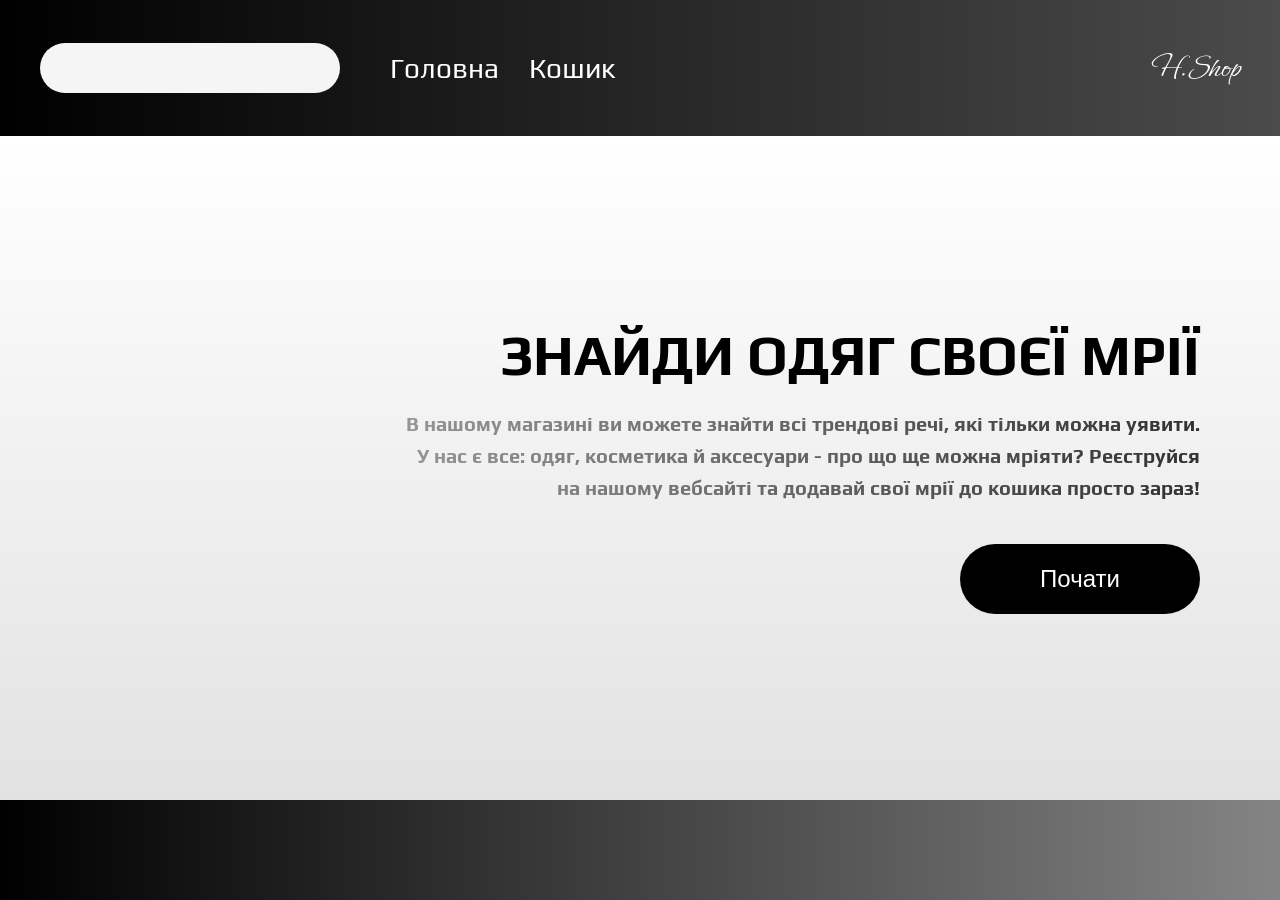
==== index.html @ c97826d8 "page 1(unfinished)" ====
<!DOCTYPE html>
<html lang="en">
<head>
    <meta charset="UTF-8">
    <meta name="viewport" content="width=device-width, initial-scale=1.0">
    <title>H.Shop</title>
    <link rel="stylesheet" href="style.css">
</head>
<body>

    <header>
        <div class="search"></div>
        <div class="links">
            <a href="" class="main-link">Головна</a>
            <a href="" class="bin">Кошик</a>
        </div>
        <h1 class="name">H.Shop</h1>
    </header>



    <main>
        <div class="content-wrapper">
            <h2 class="clothes_main">ЗНАЙДИ ОДЯГ СВОЄЇ МРІЇ</h2>
            <p class="text_main">
                В нашому магазині ви можете знайти всі трендові речі, які тільки можна уявити. У нас є все: одяг, косметика й аксесуари - про що ще можна мріяти? Реєструйся на нашому вебсайті та додавай свої мрії до кошика просто зараз!
            </p>
            <div class="start">Почати</div>
        </div>
    </main>





    <footer>
    
    </footer>

    <script src="script.js"></script>  
</body>
</html>
---- style.css ----
@import url('https://fonts.googleapis.com/css2?family=Cantarell:ital,wght@0,400;0,700;1,400;1,700&family=Play:wght@400;700&display=swap');
@import url('https://fonts.googleapis.com/css2?family=Cantarell:ital,wght@0,400;0,700;1,400;1,700&family=Ephesis&family=Play:wght@400;700&family=Tangerine:wght@400;700&display=swap');



* {
    box-sizing: border-box;
}

body {
    margin: 0;
    padding: 0;
    font-family: 'Istok Web', sans-serif;
    background-color: #FFFFFF;
    display: flex;
    flex-direction: column;
    min-height: 100vh;
}


header {
    display: flex;
    justify-content: space-between;
    align-items: center;
    padding: 0 40px;
    height: 136px;
    background: linear-gradient(90deg, #000000 0%, #4B4B4B 100%);
    width: 100%;
}

.search {
    width: 300px;
    height: 50px;
    background: #F5F5F5;
    border-radius: 60px;
}

.links {
   display: flex;
    gap: 30px;
    margin-right: auto; 
    margin-left: 50px;
}

.main-link, .bin {
    font-weight: 400;
    font-size: 28px;
    color: #FFFFFF;
    text-decoration: none;
}

.main-link:hover, .bin:hover {
    text-decoration: underline;
}

.name {
      font-family: "Ephesis", cursive;
  font-weight: 400;
  font-style: normal;
  size: 60px;
    color: #FFFFFF;
    
}


main {
    flex: 1;
    background: linear-gradient(180deg, #FFFFFF 0%, #E2E2E2 100%);
    display: flex;
    justify-content: flex-end; 
    align-items: center;
    padding: 60px 80px;
}

.content-wrapper {
    max-width: 800px;
    display: flex;
    flex-direction: column;
    align-items: flex-end; 
    text-align: right;
}

.clothes_main {
    font-weight: 700;
    font-size: 56px;
    line-height: 65px;
    color: #000000;
    margin: 0 0 20px 0;
}

.text_main {
    font-weight: 700;
    font-size: 20px;
    line-height: 32px;
    background: linear-gradient(90deg, #979696 0%, #323232 100%);
    -webkit-background-clip: text;
    -webkit-text-fill-color: transparent;
    background-clip: text;
    margin: 0 0 40px 0;
}

.start {
    display: flex;
    justify-content: center;
    align-items: center;
    width: 240px;
    height: 70px;
    background: #000000;
    border-radius: 100px;
    color: #FFFFFF;
    font-size: 24px;
    cursor: pointer;
    transition: background 0.3s ease;
}

.start:hover {
    background: #333333;
}


footer {
    display: flex;
    justify-content: center;
    align-items: center;
    height: 100px;
    background: linear-gradient(90deg, #000000 0%, #848484 100%);
    color: #FFFFFF;
    font-size: 18px;
    width: 100%;
}




a, p, h2 {
     font-family: "Play", sans-serif;
  font-weight: 400;
  font-style: normal;
}
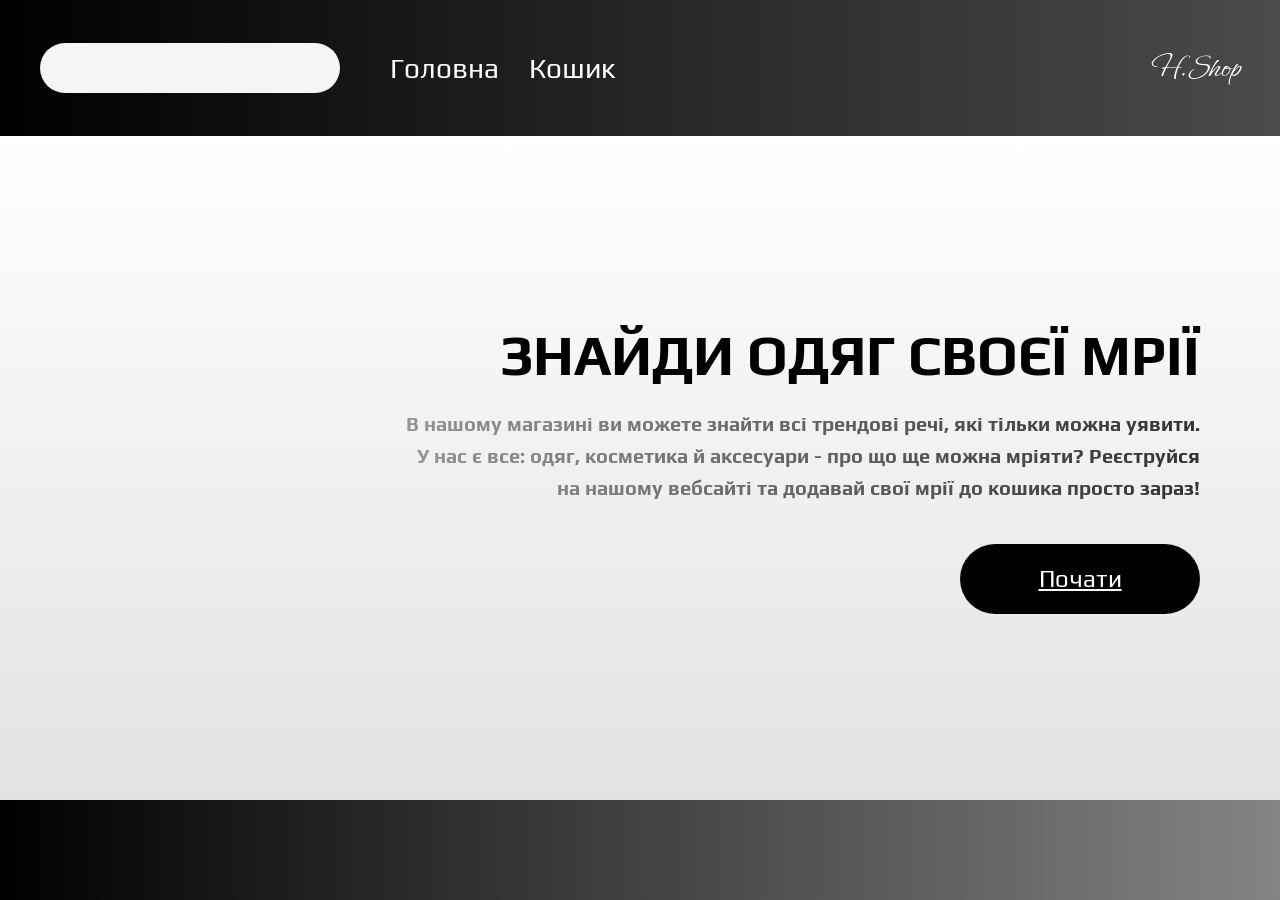
==== commit 4064b4bc: "update" ====
--- a/index.html
+++ b/index.html
@@ -25,7 +25,7 @@
             <p class="text_main">
                 В нашому магазині ви можете знайти всі трендові речі, які тільки можна уявити. У нас є все: одяг, косметика й аксесуари - про що ще можна мріяти? Реєструйся на нашому вебсайті та додавай свої мрії до кошика просто зараз!
             </p>
-            <div class="start">Почати</div>
+            <a href="catalog.html" class="start">Почати</a>
         </div>
     </main>
 
--- a/style.css
+++ b/style.css
@@ -137,4 +137,164 @@
      font-family: "Play", sans-serif;
   font-weight: 400;
   font-style: normal;
-}+}
+
+
+
+
+
+
+
+
+
+
+
+
+
+
+
+
+
+
+
+
+
+
+
+
+
+
+
+
+
+
+
+
+
+
+
+
+
+.catalog-header {
+    height: 104px;
+}
+
+.shop-logo {
+         font-family: "Ephesis", cursive;
+  font-weight: 400;
+  font-style: normal;
+  size: 60px;
+    color: #FFFFFF;
+}
+
+.catalog-main {
+    flex: 1;
+    background: linear-gradient(180deg, #FFFFFF 0%, #E2E2E2 100%);
+    padding: 30px 50px;
+    display: flex;
+    flex-direction: column;
+    align-items: center;
+}
+
+.catalog-links {
+    display: flex;
+    gap: 60px;
+    margin-bottom: 20px;
+}
+
+.catalog-link {
+    font-family: 'Istok Web', sans-serif;
+    font-size: 36px;
+    color: #323232;
+    text-decoration: none;
+}
+
+.catalog-link:hover {
+    text-decoration: underline;
+}
+
+.shop-banner {
+    width: 100%;
+    max-width: 1100px;
+    height: 120px;
+    object-fit: cover;
+    border-radius: 20px;
+    margin-bottom: 30px;
+}
+
+
+.products-grid {
+    display: grid;
+    grid-template-columns: repeat(auto-fill, minmax(220px, 1fr));
+    gap: 20px;
+    width: 100%;
+    max-width: 1100px;
+}
+
+.card {
+    background: #FFFFFF;
+    border: 1px solid #9F9F9F;
+    border-radius: 20px;
+    padding: 15px;
+    display: flex;
+    flex-direction: column;
+    align-items: center;
+    text-align: center;
+}
+
+.card-img-top {
+    width: 100%;
+    height: 180px;
+    object-fit: cover;
+    border-radius: 15px;
+    background-color: #f0f0f0;
+}
+
+.card-body {
+    margin-top: 10px;
+    width: 100%;
+}
+
+.card-title {
+    font-size: 18px;
+    margin: 5px 0;
+}
+
+.add-cart {
+    background: #000000;
+    color: #FFFFFF;
+    border: none;
+    padding: 8px 16px;
+    border-radius: 20px;
+    cursor: pointer;
+    margin-top: 10px;
+    transition: background 0.3s;
+}
+
+.add-cart:hover {
+    background: #444444;
+}
+
+
+
+
+
+
+
+
+
+
+
+
+
+
+
+
+
+
+
+
+
+
+
+
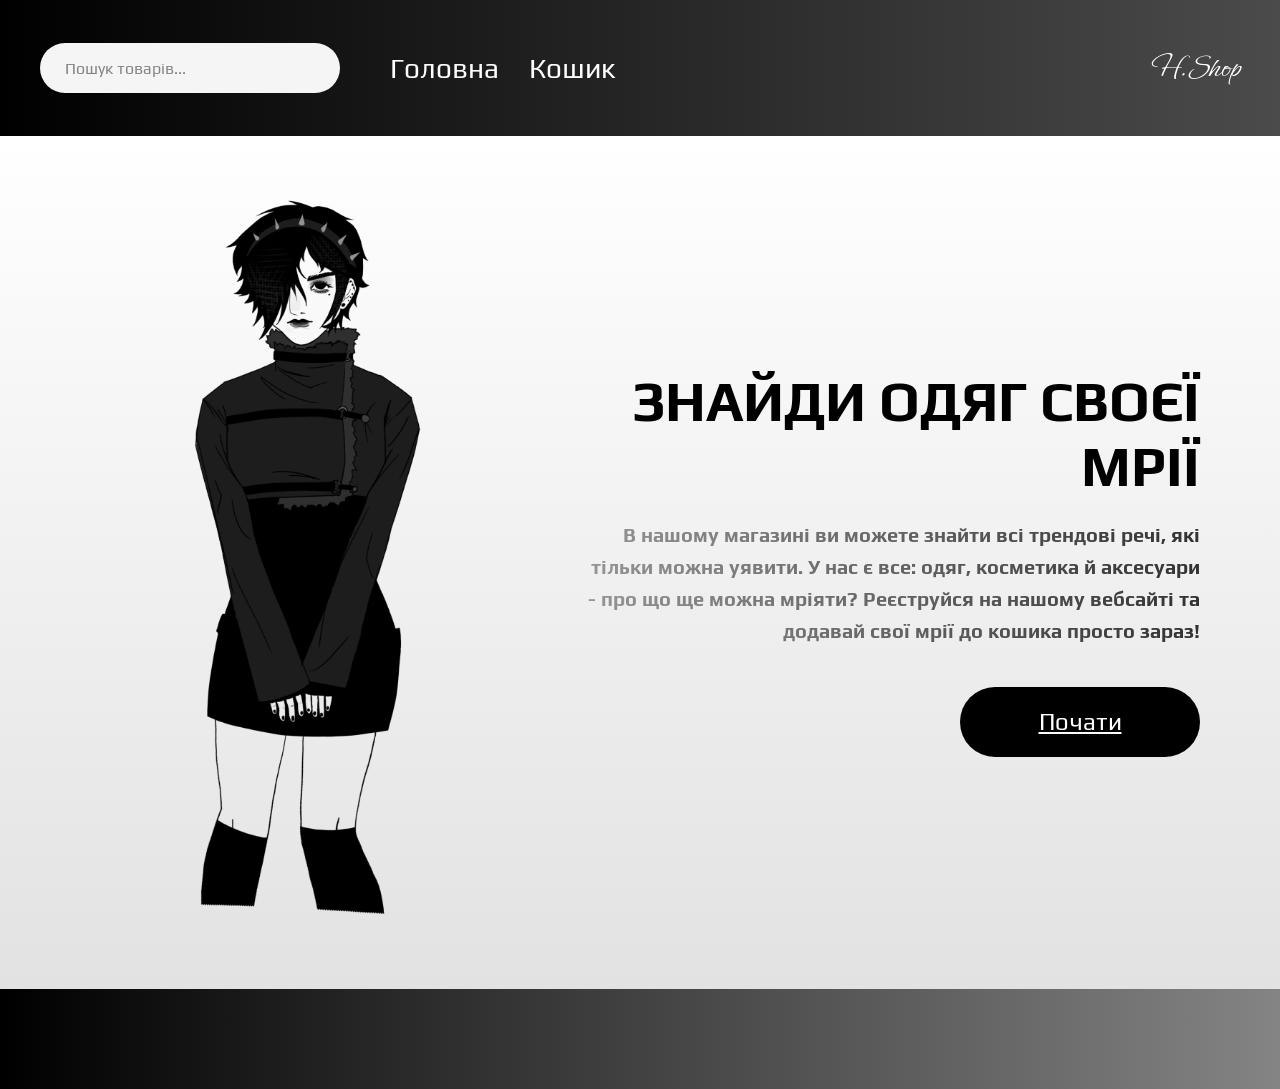
==== commit f91114cb: "finish" ====
--- a/index.html
+++ b/index.html
@@ -9,7 +9,7 @@
 <body>
 
     <header>
-        <div class="search"></div>
+        <input type="text" id="searchInput" class="search" placeholder="Пошук товарів...">
         <div class="links">
             <a href="" class="main-link">Головна</a>
             <a href="" class="bin">Кошик</a>
@@ -19,7 +19,11 @@
 
 
 
-    <main>
+ <main>
+        <div class="main-image-container">
+            <img src="img/figure.png" alt="Головна ілюстрація" class="main-illustration">
+        </div>
+
         <div class="content-wrapper">
             <h2 class="clothes_main">ЗНАЙДИ ОДЯГ СВОЄЇ МРІЇ</h2>
             <p class="text_main">
--- a/style.css
+++ b/style.css
@@ -298,3 +298,197 @@
 
 
 
+
+
+
+
+
+
+
+
+
+
+
+
+
+
+/* --- Стили для сторінки кошика (cart.html) --- */
+
+.cart-header {
+    height: 104px;
+    display: flex;
+    justify-content: space-between;
+    align-items: center;
+    padding: 0 40px;
+    background: linear-gradient(90deg, #000000 0%, #4B4B4B 100%);
+    width: 100%;
+}
+
+.cart-main {
+    flex: 1;
+    background: linear-gradient(180deg, #FFFFFF 0%, #E2E2E2 100%);
+    padding: 40px 50px;
+    display: flex;
+    flex-direction: column;
+    align-items: center;
+}
+
+.cart-links {
+    display: flex;
+    gap: 60px;
+    margin-bottom: 30px;
+}
+
+.cart-link {
+    font-family: 'Istok Web', sans-serif;
+    font-size: 36px;
+    color: #323232;
+    text-decoration: none;
+}
+
+.cart-link:hover {
+    text-decoration: underline;
+}
+
+#cart-container {
+    width: 100%;
+    max-width: 900px;
+    display: flex;
+    flex-direction: column;
+    align-items: center;
+    gap: 20px;
+}
+
+.cart-item {
+    background: #FFFFFF;
+    border: 1px solid #9F9F9F;
+    border-radius: 20px;
+    padding: 20px 30px;
+    width: 100%;
+    max-width: 800px;
+    display: flex;
+    justify-content: space-between;
+    align-items: center;
+    box-shadow: 0 4px 6px rgba(0, 0, 0, 0.05);
+}
+
+.cart-item h3 {
+    font-size: 22px;
+    margin: 0;
+    color: #000000;
+}
+
+.cart-item p {
+    font-size: 18px;
+    margin: 5px 0;
+    color: #4B4B4B;
+}
+
+.cart-item button {
+    background: #000000;
+    color: #FFFFFF;
+    border: none;
+    padding: 10px 20px;
+    border-radius: 20px;
+    cursor: pointer;
+    font-family: "Play", sans-serif;
+    
+}
+
+.cart-item button:hover {
+    background: #444444;
+}
+
+#cart-container h2 {
+    font-size: 28px;
+    color: #000000;
+    text-align: center;
+    margin-top: 20px;
+}
+
+
+
+
+
+
+
+
+
+
+
+
+
+
+
+#searchInput {
+    border: none;
+    outline: none;
+    padding: 0 25px;
+    font-family: "Play", sans-serif;
+    font-size: 16px;
+    color: #323232;
+}
+
+#searchInput::placeholder {
+    color: #848484;
+}
+
+
+
+
+
+
+
+
+
+
+
+
+
+
+
+
+main {
+    position: relative; 
+    display: flex;
+    justify-content: flex-end; 
+    align-items: center;
+    padding: 60px 80px;
+}
+
+.main-image-container {
+    display: flex;
+    justify-content: center;
+    align-items: center;
+    margin-left: -50px; 
+}
+
+.main-illustration {
+    width: 550px; 
+    height: auto;
+    object-fit: contain;
+}
+
+
+
+
+
+
+
+
+
+
+
+
+
+
+
+
+#orderForm {
+margin-top: 40px; 
+width: 90%;
+ display: flex; 
+flex-direction: column; 
+ gap: 15px;
+ padding: 20px;
+}
